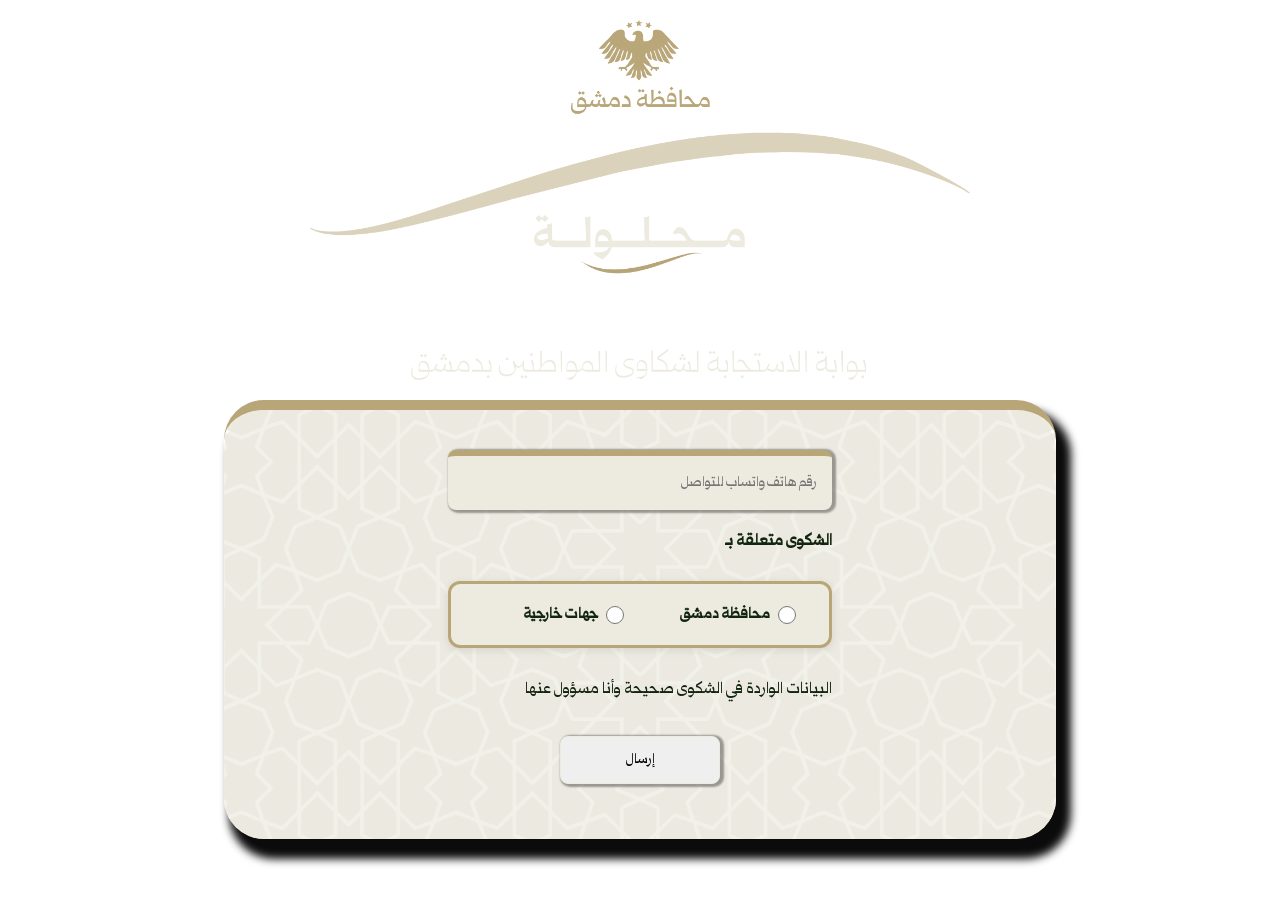
==== Complaints1.html @ 56b9fc88 "3 steps" ====
<!DOCTYPE html>
<html lang="ar" dir="rtl">
<head>

<meta charset="UTF-8">
<meta name="viewport" content="width=device-width, initial-scale=1.0">
<title>محلولة - بوابة شكاوى محافظة دمشق</title>
<link rel="stylesheet" href="comp.css?v12">
<style>
  /* ===== تحسين الراديو الرئيسي ===== */
  .radio-group {
    display: flex;
    gap: 20px;
    align-items: center;
    flex-wrap: wrap;
    margin-bottom: 10px;
    padding: 10px 15px;
    background: #edebe0;
    border-radius: 12px;
    border: 3px solid #b8a678;
    box-shadow: 0 2px 8px rgba(0,0,0,0.1);
  }
  .radio-group label {
    display: flex;
    align-items: center;
    gap: 8px;
    cursor: pointer;
    font-weight: 600;
    font-size: 15px;
    padding: 8px 16px;
    border-radius: 10px;
    transition: 0.3s;
    border: 2px solid transparent;
    color: #122510;
  }
  .radio-group label:hover {
    background: #b8a67833;
  }
  .radio-group input[type="radio"] {
    width: 18px;
    height: 18px;
    accent-color: #054239;
    cursor: pointer;
  }
  .radio-group label:has(input:checked) {
    background: #054239;
    color: #edebe0;
    border-color: #b8a678;
    box-shadow: 0 3px 10px rgba(5, 66, 57, 0.3);
  }

  /* ===== قائمة منسدلة للجهات ===== */
  .entities-select-wrapper {
    display: none;
    margin-top: 10px;
    width: 100%;
  }
  .entities-select-wrapper.show {
    display: block;
  }
  .entities-select-wrapper select {
    width: 100%;
    padding: 12px;
    border-radius: 8px;
    font-size: 14px;
    font-family: inherit;
    background-color: #edebe0;
    cursor: pointer;
    text-align: right;
    color: #122510;
    border: 1px solid #b8a678;
    box-shadow: 2px 1px 2px 2px rgba(0, 0, 0, 0.358);
    outline: none;
  }
  .entities-select-wrapper select:focus {
    border-color: #054239;
  }
  .entities-select-wrapper select option {
    background-color: #edebe0;
    color: #122510;
    padding: 8px;
  }

  /* ===== قائمة الشكاوى الخاصة بكل جهة ===== */
  .complaints-list {
    display: none;
    margin-top: 10px;
    padding-right: 15px;
    border-right: 3px solid #b8a678;
  }
  .complaints-list.show {
    display: block;
  }
  .complaints-list .space2 {
    height: 35px;
    display: flex;
    align-items: center;
  }
  .complaints-list label {
    display: flex;
    align-items: center;
    gap: 8px;
    cursor: pointer;
    font-size: 15px;
    color: #122510;
  }
  .complaints-list input[type="radio"] {
    accent-color: #054239;
    width: 18px;
    height: 18px;
    cursor: pointer;
  }
  .complaints-list .complaint-title {
    font-weight: 600;
    color: #054239;
    font-size: 16px;
    margin-bottom: 5px;
  }

  /* ===== القائمة الطويلة الأصلية ===== */
  #defaultOptions {
    display: none;
  }
  #defaultOptions .space2 {
    height: 35px;
    display: flex;
    align-items: center;
  }
  #defaultOptions label {
    display: flex;
    align-items: center;
    gap: 8px;
    cursor: pointer;
    font-size: 15px;
    color: #122510;
  }
  #defaultOptions input[type="radio"] {
    accent-color: #054239;
    width: 18px;
    height: 18px;
    cursor: pointer;
  }

  .radioheader legend {
    font-weight: 600;
    color: #122510;
    font-size: 16px;
    margin-bottom: 8px;
    display: block;
  }

  /* أخفاء الأقسام تدريجياً لضبط التسلسل */
  .step-card {
    display: none;
    animation: fadeIn 0.4s ease-in-out forwards;
  }

  @keyframes fadeIn {
    from { opacity: 0; transform: translateY(8px); }
    to { opacity: 1; transform: translateY(0); }
  }

  @media (max-width: 600px) {
    .radio-group {
      flex-direction: column;
      align-items: stretch;
      gap: 6px;
      padding: 10px;
    }
    .radio-group label {
      font-size: 14px;
      padding: 6px 12px;
      justify-content: center;
    }
    .radio-group input[type="radio"] {
      width: 16px;
      height: 16px;
    }
  }
</style>
<script src="comp.js?v13" defer></script>

</head>

<body>
  
<div class="space"></div>
<div class="headlogo"></div>
<div class="space"></div>

<div class="main">
  
  <div class="form">
    <form id="complaintForm">

      <!-- الهاتف -->
      <div id="name1" class="inputs">
          <input placeholder="رقم هاتف واتساب للتواصل" id="phone" type="tel" inputmode="numeric" pattern="[0-9]*" required autocomplete="off"
      oninvalid="this.setCustomValidity('يرجى إدخال رقم الهاتف')"
      oninput="this.setCustomValidity('')">
          <p id="phoneError" style="color:#d93025; font-size:14px; display:none;">
            الرجاء إدخال رقم الهاتف بشكل صحيح
          </p>
      </div>

      <div class="space"></div>

      <!-- ====== قسم اختيار الجهة الشكوى ====== -->
      <div id="about" class="radioheader">
        <legend>الشكوى متعلقة بـ</legend>
        <div class="space"></div>

        <!-- راديو رئيسي: غير محدد افتراضياً -->
        <div class="radio-group">
          <label>
            <input type="radio" name="mainCategory" value="governorate" id="govRadio"> محافظة دمشق
          </label>
          <label>
            <input type="radio" name="mainCategory" value="other" id="otherRadio"> جهات خارجية
          </label>
        </div>

        <!-- قائمة منسدلة للجهات -->
        <div class="entities-select-wrapper" id="entitiesSelectWrapper">
          <select id="entitySelect">
            <option value="">-- اختر الجهة --</option>
            <option value="health">شكاوى مديرية صحة دمشق</option>
            <option value="Education">شكاوى مديرية التربية والتعليم بدمشق</option>
            <option value="health">شكاوى مديرية الشؤون الاجتماعية والعمل بدمشق</option>
            <option value="tourism">شكاوى مديرية السياحة بدمشق</option>
            <option value="Supplies">شكاوى مديرية التموين وحماية المستهلك بدمشق</option>
            <option value="communication">شكاوى مديرية اتصالات دمشق</option>
          </select>
        </div>

        <!-- قائمة الشكاوى الفرعية للجهات الخارجية -->
        <div class="complaints-list" id="complaintsList">
          <div class="complaint-title" id="complaintTitle"></div>
          <div id="complaintsContainer"></div>
        </div>

        <!-- القائمة الفرعية لمحافظة دمشق -->
        <div id="defaultOptions" style="margin-top:5px;">
          <div class="space2"><label><input type="radio" name="C" value="1"> إصلاحات شبكات مياه</label></div>
          <div class="space2"><label><input type="radio" name="C" value="2"> إصلاحات شبكات كهرباء</label></div>
          <div class="space2"><label><input type="radio" name="C" value="3"> إصلاحات الحفر والطرق</label></div>
          <div class="space2"><label><input type="radio" name="C" value="4"> إصلاحات صرف صحي</label></div>
          <div class="space2"><label><input type="radio" name="C" value="5"> شكاوى متعلقة بهندسة المرور</label></div>
          <div class="space2"><label><input type="radio" name="C" value="6"> شكاوى متعلقة بالنقل</label></div>
          <div class="space2"><label><input type="radio" name="C" value="7"> شكاوى متعلقة بالنظافة</label></div>
          <div class="space2"><label><input type="radio" name="C" value="8"> شكاوى متعلقة بالحدائق</label></div>
          <div class="space2"><label><input type="radio" name="C" value="9"> مخالفات بناء</label></div>
          <div class="space2"><label><input type="radio" name="C" value="10"> إشغالات عامة</label></div>
          <div class="space2"><label><input type="radio" name="C" value="11"> شكاوى إدارية(فساد,مسلكية)</label></div>
          <div class="space2"><label><input type="radio" name="C" value="12"> شكاوى مالية(معاملات،رسوم)</label></div>
        </div>
      </div>

      <!-- ====== كارد موضوع الشكوى ====== -->
      <div id="subjectCard" class="step-card">
        <div class="space"></div>
        <div class="inputs">
            <textarea placeholder="موضوع الشكوى" id="complaint" style="color: #727272;" required
        oninvalid="this.setCustomValidity('يرجى إدخال موضوع الشكوى')"
        oninput="this.setCustomValidity('')"></textarea>
        </div>
      </div>
      
      <!-- ====== كارد العنوان ====== -->
      <div id="addressCard" class="step-card">
        <div class="space"></div>
        <div class="inputs">
            <input placeholder="عنوان موقع الشكوى مفصلاً مع علامة فارقة بالموقع" id="adress" type="text" required autocomplete="off"
        oninvalid="this.setCustomValidity('يرجى إدخال العنوان')"
        oninput="this.setCustomValidity('')">
        </div>
      </div>

      <!-- ====== كارد إضافة المرفقات ====== -->
      <div id="mediaCard" class="step-card">
        <div class="space"></div>

        <!-- صورة -->
        <div class="inputs" id="imageSection">
            <div class="imgdiv" id="imageLabelText">صورة متعلّقة بالشكوى (اختياري)</div>
            <div class="space"></div>
          <div class="file-input-wrapper">
              <div class="file-input-label">
                  <span id="imageBtnText">اختر صورة</span>
                  <input id="image" type="file" class="file-input" accept="image/*;capture=camera">
              </div>
              <div class="file-info">
                  <span class="file-name" id="imageName"></span>
                  <span class="file-size" id="imageSize"></span>
              </div>
              <div class="file-preview" id="imagePreview">
                  <img class="preview-image" id="imagePreviewImg" src="" alt="Preview">
              </div>
          </div>
        </div>

        <div class="space" id="mediaSpacer"></div>

        <!-- فيديو -->
        <div class="inputs" id="videoSection">
          <div class="viddiv">فيديو متعلّق بالشكوى (اختياري)</div>
          <div class="space"></div>
          <div class="file-input-wrapper">
              <div class="file-input-label">
                  اختر فيديو
                  <input id="video" type="file" class="file-input" accept="video/*;capture=camera">
              </div>
              <div class="file-info">
                  <span class="file-name" id="videoName"></span>
                  <span class="file-size" id="videoSize"></span>
              </div>
              <div class="video-warning" id="videoWarning"></div>
              <div class="file-preview" id="videoPreview">
                  <video class="preview-video" id="videoPreviewPlayer" controls></video>
              </div>
          </div>
        </div>
      </div>

      <div class="progress-container" id="progressContainer">
          <div id="uploadItems"></div>
      </div>

      <div class="space"></div>

      <div class="accept">
        البيانات الواردة في الشكوى صحيحة وأنا مسؤول عنها
      </div>

      <div class="space"></div>

      <input type="submit" id="send" value="إرسال">

    </form>

    <div id="flashMessage" class="flash-message" style="display:none">
      تم إرسال الشكوى بنجاح
    </div>

  </div>

</div>
<div class="space"></div>

<script>
  (function() {
    const govRadio = document.getElementById('govRadio');
    const otherRadio = document.getElementById('otherRadio');
    const entitiesSelectWrapper = document.getElementById('entitiesSelectWrapper');
    const entitySelect = document.getElementById('entitySelect');
    const complaintsList = document.getElementById('complaintsList');
    const defaultOptions = document.getElementById('defaultOptions');
    const complaintsContainer = document.getElementById('complaintsContainer');
    const complaintTitle = document.getElementById('complaintTitle');

    // كروت التسلسل التدريجي
    const subjectCard = document.getElementById('subjectCard');
    const addressCard = document.getElementById('addressCard');
    const mediaCard = document.getElementById('mediaCard');
    const complaintInput = document.getElementById('complaint');
    const adressInput = document.getElementById('adress');

    const complaintsData = {
      health: {
        title: 'شكاوى الصحة',
        items: ['سوء الخدمات في المشافي','انتظار طويل في العيادات','عدم توفر أطباء اختصاصيين','رداءة الخدمات الصحية','أخطاء طبية']
      },
      Education: {
        title: 'شكاوى التربية',
        items: ['رداءة جودة التعليم','نقص الكوادر التعليمية','سوء البنية التحتية للمدارس','زيادة الكثافة الصفية','غياب الوسائل التعليمية','مشاكل في المناهج الدراسية']
      },
      tourism: {
        title: 'شكاوى السياحة',
        items: ['سوء خدمات الفنادق','إهمال المواقع الأثرية','نقص الخدمات السياحية','رداءة المطاعم السياحية','قلة المرشدين السياحيين']
      },
      Supplies: {
        title: 'شكاوى التموين',
        items: ['ارتفاع الأسعار غير المبرر','نقص السلع الغذائية','رداءة جودة المواد الغذائية','غش تجاري وتلاعب بالأسعار','أزمة الخبز والمازوت','التلاعب ببطاقات التموين']
      },
      communication: {
        title: 'شكاوى الاتصالات',
        items: ['ضعف خدمة الإنترنت','انقطاع خدمات الاتصالات','فواتير مرتفعة','رداءة خدمة العملاء','مشاكل في التغطية','بطء في سرعة الإنترنت']
      }
    };

    function toggleCategories() {
      if (otherRadio.checked) {
        defaultOptions.style.display = 'none';
        entitiesSelectWrapper.classList.add('show');
        entitiesSelectWrapper.style.display = 'block';
        complaintsList.classList.remove('show');
        complaintsList.style.display = 'none';
      } else if (govRadio.checked) {
        defaultOptions.style.display = 'block';
        entitiesSelectWrapper.classList.remove('show');
        entitiesSelectWrapper.style.display = 'none';
        complaintsList.classList.remove('show');
        complaintsList.style.display = 'none';
      }
      checkFlowProgress();
    }

    entitySelect.addEventListener('change', function() {
      const entityKey = this.value;
      if (entityKey && complaintsData[entityKey]) {
        const data = complaintsData[entityKey];
        complaintTitle.textContent = data.title;
        complaintsContainer.innerHTML = '';
        data.items.forEach((item, index) => {
          const div = document.createElement('div');
          div.className = 'space2';
          div.innerHTML = `
            <label>
              <input type="radio" name="entityComplaint" value="${entityKey}_${index}">
              ${item}
            </label>
          `;
          complaintsContainer.appendChild(div);
        });
        complaintsList.style.display = 'block';
        complaintsList.classList.add('show');
      } else {
        complaintsList.classList.remove('show');
        complaintsList.style.display = 'none';
      }
      checkFlowProgress();
    });

    // متابعة إدخال الشكوى والعنوان لإظهار الكروت بالتسلسل
    function checkFlowProgress() {
      const isSelected = document.querySelector('input[name="C"]:checked') || document.querySelector('input[name="entityComplaint"]:checked');
      
      if (isSelected) {
        subjectCard.style.display = 'block';
      } else {
        subjectCard.style.display = 'none';
        addressCard.style.display = 'none';
        mediaCard.style.display = 'none';
        return;
      }

      if (complaintInput.value.trim() !== '') {
        addressCard.style.display = 'block';
      } else {
        addressCard.style.display = 'none';
        mediaCard.style.display = 'none';
        return;
      }

      if (adressInput.value.trim() !== '') {
        mediaCard.style.display = 'block';
      } else {
        mediaCard.style.display = 'none';
      }
    }

    complaintInput.addEventListener('input', checkFlowProgress);
    adressInput.addEventListener('input', checkFlowProgress);

    // ===== إعدادات الصور والمستندات بـ بدون أيقونات =====
    const imageLabelText = document.getElementById('imageLabelText');
    const imageBtnText = document.getElementById('imageBtnText');

    const IMG_MODE = {
      label: 'صورة متعلّقة بالشكوى (اختياري)',
      btn: 'اختر صورة',
      accept: 'image/*;capture=camera'
    };
    const DOC_MODE = {
      label: 'وثيقة أو وصل متعلّق بالشكوى (اختياري)',
      btn: 'اختر وثيقة أو وصل',
      accept: 'image/*,application/pdf'
    };

    let isDocMode = false;
    function setImageMode(docMode) {
      if (docMode === isDocMode) return;
      isDocMode = docMode;
      const cfg = docMode ? DOC_MODE : IMG_MODE;
      if (imageLabelText) imageLabelText.textContent = cfg.label;
      if (imageBtnText) imageBtnText.textContent = cfg.btn;
      const imageInput = document.getElementById('image');
      if (imageInput) {
        imageInput.setAttribute('accept', cfg.accept);
        imageInput.value = '';
      }
    }

    document.addEventListener('change', function(e) {
      if (e.target && (e.target.name === 'C' || e.target.name === 'entityComplaint' || e.target.name === 'mainCategory')) {
        checkFlowProgress();
      }
    });

    document.querySelectorAll('input[name="mainCategory"]').forEach(radio => {
      radio.addEventListener('change', toggleCategories);
    });

  })();
</script>

</body>
</html>
---- comp.css ----
*{
    margin: 0;
    padding: 0;
    box-sizing: border-box; /* يمنع مشاكل العرض في الهاتف */
}


body{
   
    background-image: linear-gradient(to bottom, #054239);
    min-height: 100vh;  /* مهم للهاتف */
}

@font-face {
	font-family: 'SyFamily';
	src: url('./fonts/itfQomraArabic-Medium.woff2') format('woff2');
}

* {
	font-family: SyFamily;
}


.headlogo{
   
    background-image: url("img/head2.png");
    background-repeat: no-repeat;
    background-position: center;
    background-size:contain;
    height: 40vh;
    width: 100%; 
}


.main {

  background-image: url("img/texture3.png");
  background-repeat:repeat;
  background-size: 70%;
  position: relative;
  background-color: #edebe0;
  width: 65%;
  height: 100%;
  margin: auto;
  padding: 40px;
  border-radius: 40px;
  background-position: center;
  overflow: hidden;
  border-radius: 40px;
  box-shadow: 10px 15px 8px 5px rgba(0, 0, 0, 0.958);
   border-top: #b8a678 10px solid;
    border-bottom: none;
    border-right: none;
    border-left: none;
    position: relative;
    z-index: 3;
}
.main::before {
    
 
  content: "";
  position: absolute;
  top: 0;
  right: 0;
  bottom: 0;
  left: 0;
  background-color: #edebe0af;  /*درجة الشفافية */
  z-index: 2;
  border-radius: 40px;
  
  
} 


/* جعل كل محتوى main فوق الطبقة */
.main > * {
  position: relative;
  z-index: 2;
}


/* نص العنوان */

/* ============================= */
/* الفورم */
/* ============================= */
.form{
    display: flex;
    justify-content: center;
    align-items: center;
    color: #122510;
    text-align: right;
    width: 100%;
}

/* مجموعة الحقول */
.inputs{
    width: 30vw; /* مناسب للديسكتوب */
    outline: none;

}
/*عنوان ليست*/
.complaint-select {
  width: 100%;
  padding: 12px;
  border: 1px solid #ddd;
  border-radius: 4px;
  font-size: 14px;
  background-color: #edebe0;
  cursor: pointer;
}

.complaint-select:focus {
  outline: none;
  border-color: #4CAF50;
}

/* عنوان الراديو */
.radioheader{
    color: #727272; 
    text-align: right;
    width: 30vw;
}

/* الحقول النصية */




/* زر الإرسال */
#send{
    margin: 15px auto;
    color: #000;
    width: 160px;
    height: 48px;
    border: 1px solid #edebe0;
    font-size: 14px;
    display: block;
    box-shadow: 2px 1px 2px 2px rgba(0, 0, 0, 0.358);
	border-radius: 8px;
}

.btn{
    margin: 15px 15px;
    color: #000;
    width: 160px;
    height: 48px;
    border: 1px solid #edebe0;
    font-size: 14px;
    display: block;
    box-shadow: 2px 1px 2px 2px rgba(0, 0, 0, 0.358);
	border-radius: 8px;
}
.btn:hover{
    background-color: #b8a678;
}

#complaintType {
	width: 100%;
	padding: 12px;
	border-radius: 8px;
	font-size: 14px;
	font-family: inherit;
	background-color: #edebe0;
	cursor: pointer;
	text-align: right;
	margin-bottom: 10px;
	color: #727272;
	transition: background-color 0.3s ease, color 0.3s ease;
	box-shadow: 2px 1px 2px 2px rgba(0, 0, 0, 0.358);
}

/* مسافة بين العناصر */
.space{
    height: 20px;
}

.space2{
    height: 35px;
}

/* ============================= */
/* رسالة التنبيه (Flash Message) */
/* ============================= */
#flashMessage {
  position: fixed;
  top: 20px;
  right: 20px;
  background-color: #edebe0;
  color: #fff;
  padding: 14px 22px;
  border-radius: 8px;
  display: none;        /* مخفية افتراضياً */
  opacity: 0;
  transition: opacity 0.4s ease;
  z-index: 9999;
  max-width: 90%;
  text-align: center;
}

/* عند الإظهار */
#flashMessage.show {
  display: block;
  opacity: 1;
}

/* نص القبول */
.accept p{
    padding: 10px;
	font-size: 20px;
	 color: #727272;
}
#location{
    display: grid;
    justify-content:space-between;
    align-items: center;
}
#name1 input{
    width: 100%;
    height: 60px;
    padding: 15px;
    background-color: #edebe0;
    border-radius: 8px;
    border-bottom: none;
    border-right: none;
    border-left: none;
    box-shadow: 2px 1px 2px 2px rgba(0, 0, 0, 0.358);
    text-align: right;
    font-size: 14px;
    outline: none;
    color: #122510;
} 

#complaint{
     width: 100%;
    height: 100px;
    padding: 15px;
    background-color: #edebe0;
    border-radius: 8px;
    border-bottom: none;
    border-right: none;
    border-left: none;
    box-shadow: 2px 1px 2px 2px rgba(0, 0, 0, 0.358);
    font-size: 14px;
    text-align: right;
    outline: none;
}

.imgdiv, .viddiv{
    display: flex;
    justify-content: right;
    align-items: right;
    text-align: right;
    padding: 15px;
    height: 50px;
    background-color: #b8a678;
	font-size: 14px;
    border-radius: 8px;
    color: #ffffff;
    background-image: linear-gradient(to right, #0000003f, transparent);
    box-shadow: 2px 1px 2px 2px rgba(0, 0, 0, 0.358);
}

#addAdviceBtn {
	padding: 12px;
	background-color: #b8a678;
	border: 1px solid #ddd;
	border-radius: 8px;
	font-size: 14px;
	color: white;
	cursor: pointer;
	font-family: inherit;
	box-shadow: 2px 1px 2px 2px rgba(0, 0, 0, 0.358);
}

input:focus{

    transform: scale(1.02);
}
/* الحاوية الرئيسية للحقل */
.inputs {
    width: 30vw; /* للديسكتوب */
    outline: none;
}

/* تصميم مدخل العنوان */
#name1 input, #adress {
    width: 100%;
    height: 60px;
    padding: 15px;
    background-color: #edebe0;
    border-radius: 8px;
    border-bottom: none;
    border-right: none;
    border-left: none;
    box-shadow: 2px 1px 2px 2px rgba(0, 0, 0, 0.358);
    text-align: right;
    font-size: 14px;
    outline: none;
    color: #122510;
    font-family: 'SyFamily', sans-serif;
    transition: transform 0.2s ease, border-top 0.3s ease;
}

/* خط التأكيد أعلى الحقل عند الإدخال/التعبئة */
#adress:not(:placeholder-shown) {
    border-top: #054239 6px solid;
}

#adress:placeholder-shown {
    border-top: #b8a678 6px solid;
}

/* تأثير التكبير عند الوقوف على الحقل */
#adress:focus {
    transform: scale(1.02);
}




@media (max-width: 768px) {

    /* تعديل تموضع الصفحة */
    body{
        align-items: flex-start;
    }

    /* جعل المحتوى بعرض الشاشة */
    .main{
        width: 80%;
        
    }

    /* تكبير الشعار على الهاتف */
    .headlogo{
        width: 100%;

    }
    /* ترتيب الفورم عمودياً */
    .form{
        flex-direction: column;
    }

    /* جعل الحقول بعرض الشاشة */
    .inputs,
    .radioheader{
        width: 100%;
    }

    /* تحسين حجم النص واللمس */
    .inputs input{
        font-size: 14px;
        padding: 14px;
    }

    /* زر الإرسال بعرض كامل */
    #send{
        height: 50px;
        font-size: 14px;
    }

    .btn{
        height: 50px;
        font-size: 14px;
    }

    /* توسيط رسالة التنبيه في الهاتف */
    #flashMessage{
        right: 50%;
        transform: translateX(50%);
        top: 15px;
    }
}
#send:hover{
    background-color: #b8a678;
}

@media (max-width: 768px) {
  .main {
    width: 100%;
    padding: 15px;
  }
}
/*complaint*/
#complaintType option {
  background-color: #edebe0;
  color: #727272; 
  padding: 12px;
  font-size: 14px;
}

#complaintType:focus {
  outline: none;
  border-color: #b8a678;
}
#complaintType:selected{
    background-color: #b8a678;
}
select option{
	max-width:100%;
}
select option:hover {
    box-shadow: 0 0 10px 100px #ff0000 inset !important; /* Red background on hover */
    color: white; /* Change text color for better contrast */
}
select option:checked {
    box-shadow: 0 0 10px 100px #00ff00 inset !important; /* Blue background if selected */
    color: white;
}

#advice{
    width: 100%;
    height: 100px;
    padding: 15px;
    background-color: #edebe0;
    border-radius: 8px;
    border-bottom: none;
    border-right: none;
    border-left: none;
    box-shadow: 2px 1px 2px 2px rgba(0, 0, 0, 0.358);
    font-size: 14px;
    text-align: right;
    outline: none;
}

.progress-container {
	display: none;
	margin-top: 30px;
}

.upload-item {
	background: #f7fafc;
	border: 1px solid #e2e8f0;
	border-radius: 10px;
	padding: 20px;
	margin-bottom: 15px;
}

.upload-header {
	display: flex;
	justify-content: space-between;
	align-items: center;
	margin-bottom: 10px;
}

.upload-name {
	font-weight: 600;
	color: #2d3748;
}

.upload-percent {
	font-weight: 600;
	color: #b8a678;
}

.progress-bar {
	height: 10px;
	background: #e2e8f0;
	border-radius: 5px;
	overflow: hidden;
	margin: 10px 0;
}

.progress-fill {
	height: 100%;
	background: linear-gradient(90deg, #727272, #b8a678);
	width: 0%;
	transition: width 0.3s ease;
	border-radius: 5px;
}

.upload-details {
	display: flex;
	justify-content: space-between;
	font-size: 12px;
	color: #718096;
}

.upload-speed {
	font-weight: 600;
	color: #b8a678;
}

.upload-status {
	display: none;
	padding: 20px;
	background: #f0fff4;
	border: 1px solid #c6f6d5;
	border-radius: 10px;
	text-align: center;
	margin-top: 20px;
}

input:not(:placeholder-shown),
textarea:not(:placeholder-shown),
select:valid {
    border-top: #054239 6px solid;
}

input:placeholder-shown,
textarea:placeholder-shown,
select:not(:valid) {
    border-top: #b8a678 6px solid;
}

.file-input-wrapper {
	position: relative;
	overflow: hidden;
	display: inline-block;
}

.file-input {
	position: absolute;
	left: 0;
	top: 0;
	opacity: 0;
	width: 100%;
	height: 100%;
	cursor: pointer;
}

.file-input-label {
    display: inline-block;
    padding: 6px 12px;
    border: 2px dashed #05423922;
    border-radius: 10px;
    cursor: pointer;
    text-align: center;
    transition: all 0.3s;
}

.file-input-label:hover {
	background: #b8a678;
	border-color: #054239;
}

.file-preview {
	display: none;
	margin-top: 20px;
}

.preview-image {
	max-width: 200px;
	max-height: 150px;
	border-radius: 8px;
	object-fit: cover;
	margin-right: 15px;
}

.preview-video {
	max-width: 200px;
	max-height: 150px;
	border-radius: 8px;
	background: #000;
}
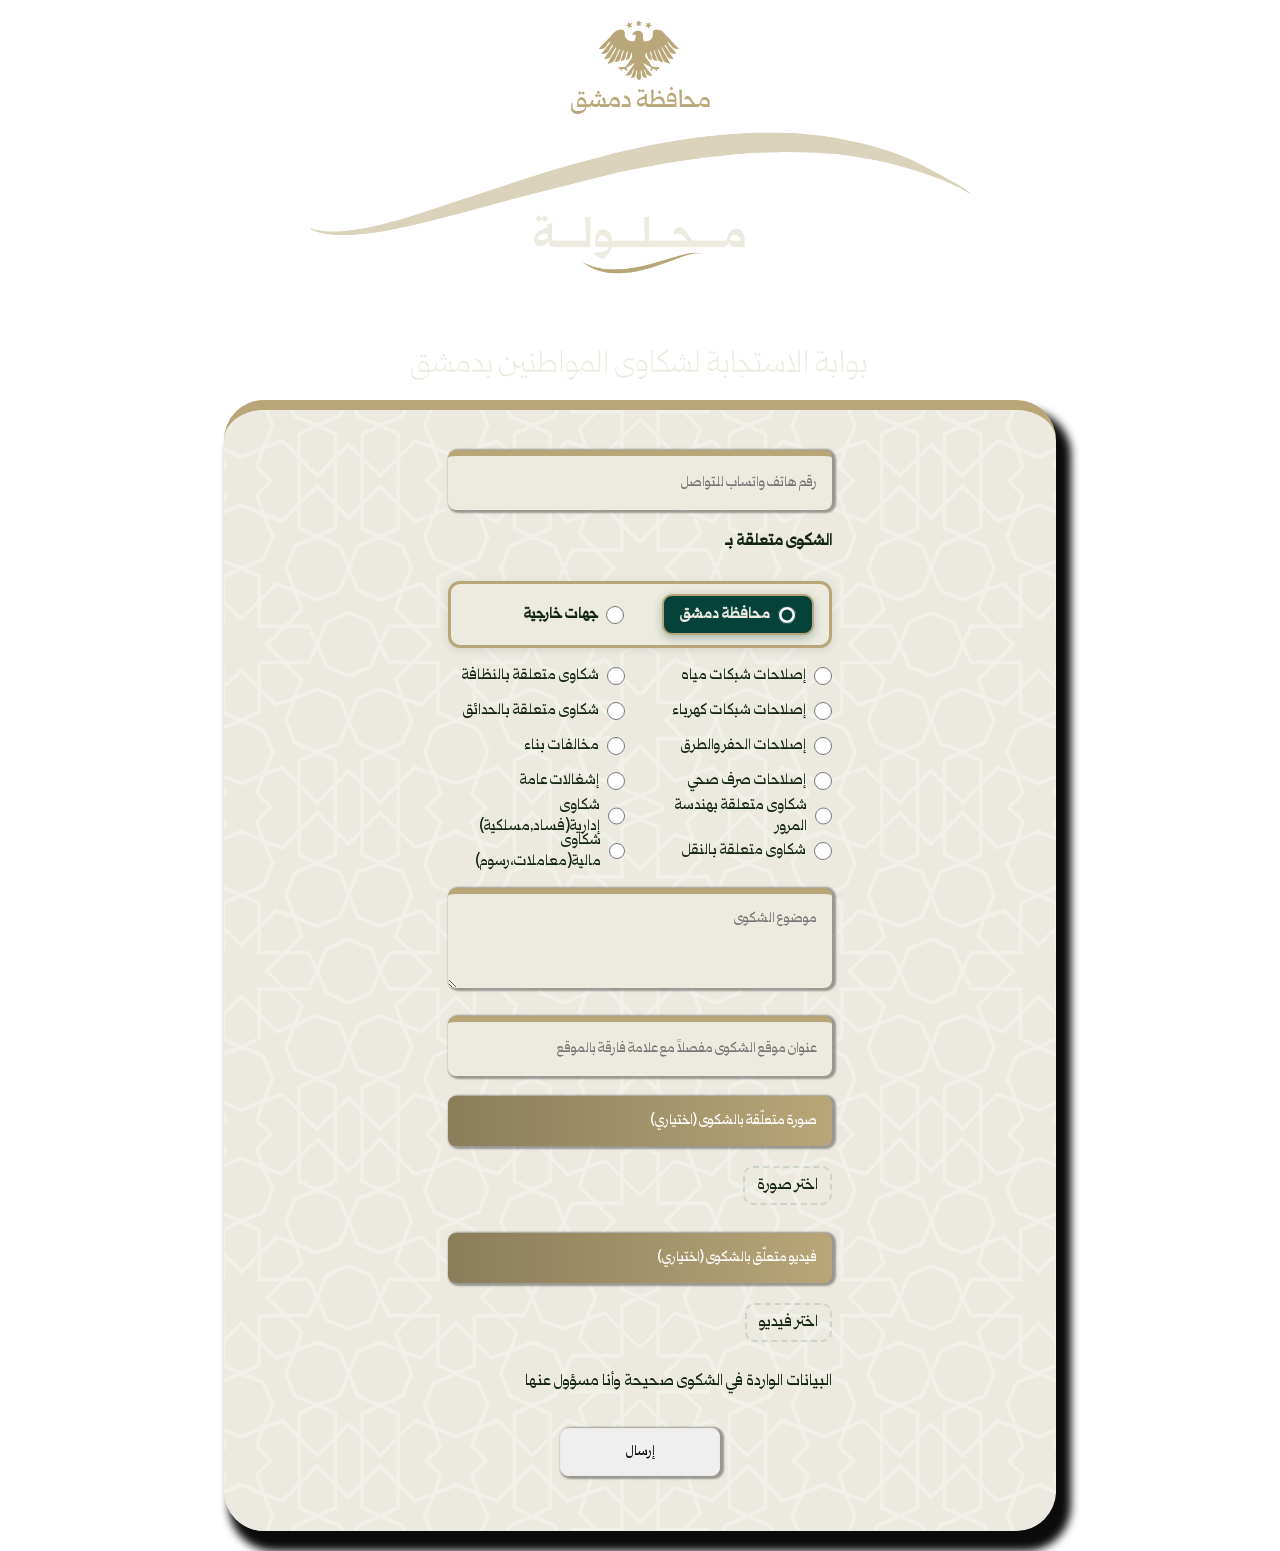
==== commit 382845af: "Initial commit" ====
--- a/Complaints1.html
+++ b/Complaints1.html
@@ -117,15 +117,21 @@
     margin-bottom: 5px;
   }
 
-  /* ===== القائمة الطويلة الأصلية ===== */
-  #defaultOptions {
-    display: none;
-  }
-  #defaultOptions .space2 {
-    height: 35px;
-    display: flex;
-    align-items: center;
-  }
+#defaultOptions {
+  display: grid;
+  margin-top: 5px;
+  grid-template-columns: repeat(2, minmax(0, 1fr));
+  grid-template-rows: repeat(6, 35px);
+  grid-auto-flow: column;
+  column-gap: 30px;
+}
+
+#defaultOptions .space2 {
+  height: auto;
+  display: flex;
+  align-items: center;
+}
+
   #defaultOptions label {
     display: flex;
     align-items: center;
@@ -150,10 +156,11 @@
   }
 
   /* أخفاء الأقسام تدريجياً لضبط التسلسل */
-  .step-card {
-    display: none;
-    animation: fadeIn 0.4s ease-in-out forwards;
-  }
+.step-card {
+  display: block;
+  animation: fadeIn 0.4s ease-in-out forwards;
+}
+
 
   @keyframes fadeIn {
     from { opacity: 0; transform: translateY(8px); }
@@ -213,7 +220,8 @@
         <!-- راديو رئيسي: غير محدد افتراضياً -->
         <div class="radio-group">
           <label>
-            <input type="radio" name="mainCategory" value="governorate" id="govRadio"> محافظة دمشق
+<input type="radio" name="mainCategory" value="governorate" id="govRadio" checked> محافظة دمشق
+
           </label>
           <label>
             <input type="radio" name="mainCategory" value="other" id="otherRadio"> جهات خارجية
@@ -396,7 +404,7 @@
         complaintsList.classList.remove('show');
         complaintsList.style.display = 'none';
       } else if (govRadio.checked) {
-        defaultOptions.style.display = 'block';
+        defaultOptions.style.display = 'grid';
         entitiesSelectWrapper.classList.remove('show');
         entitiesSelectWrapper.style.display = 'none';
         complaintsList.classList.remove('show');
@@ -431,38 +439,36 @@
       checkFlowProgress();
     });
 
-    // متابعة إدخال الشكوى والعنوان لإظهار الكروت بالتسلسل
-    function checkFlowProgress() {
-      const isSelected = document.querySelector('input[name="C"]:checked') || document.querySelector('input[name="entityComplaint"]:checked');
-      
-      if (isSelected) {
-        subjectCard.style.display = 'block';
-      } else {
-        subjectCard.style.display = 'none';
-        addressCard.style.display = 'none';
-        mediaCard.style.display = 'none';
-        return;
-      }
-
-      if (complaintInput.value.trim() !== '') {
-        addressCard.style.display = 'block';
-      } else {
-        addressCard.style.display = 'none';
-        mediaCard.style.display = 'none';
-        return;
-      }
-
-      if (adressInput.value.trim() !== '') {
-        mediaCard.style.display = 'block';
-      } else {
-        mediaCard.style.display = 'none';
-      }
+function checkFlowProgress() {
+  // تبقى الحقول الأساسية ظاهرة دائماً
+  subjectCard.style.display = 'block';
+  addressCard.style.display = 'block';
+
+  const selectedComplaint = document.querySelector('input[name="C"]:checked');
+
+  // الشكوى الإدارية: لا تظهر مرفقات نهائياً
+  if (selectedComplaint && selectedComplaint.value === '11') {
+    mediaCard.style.display = 'none';
+
+    // يمسح أي صورة أو فيديو كان المستخدم اختاره مسبقاً
+    if (window.clearComplaintMedia) {
+      window.clearComplaintMedia();
     }
-
-    complaintInput.addEventListener('input', checkFlowProgress);
-    adressInput.addEventListener('input', checkFlowProgress);
-
-    // ===== إعدادات الصور والمستندات بـ بدون أيقونات =====
+    return;
+  }
+
+  // كل الأنواع الأخرى: تظهر المرفقات
+  mediaCard.style.display = 'block';
+
+  // الشكوى المالية: يتحول حقل الصورة إلى وثيقة أو وصل
+  if (selectedComplaint && selectedComplaint.value === '12') {
+    setImageMode(true);
+  } else {
+    setImageMode(false);
+  }
+}
+
+
     const imageLabelText = document.getElementById('imageLabelText');
     const imageBtnText = document.getElementById('imageBtnText');
 
@@ -500,6 +506,7 @@
     document.querySelectorAll('input[name="mainCategory"]').forEach(radio => {
       radio.addEventListener('change', toggleCategories);
     });
+checkFlowProgress();
 
   })();
 </script>
